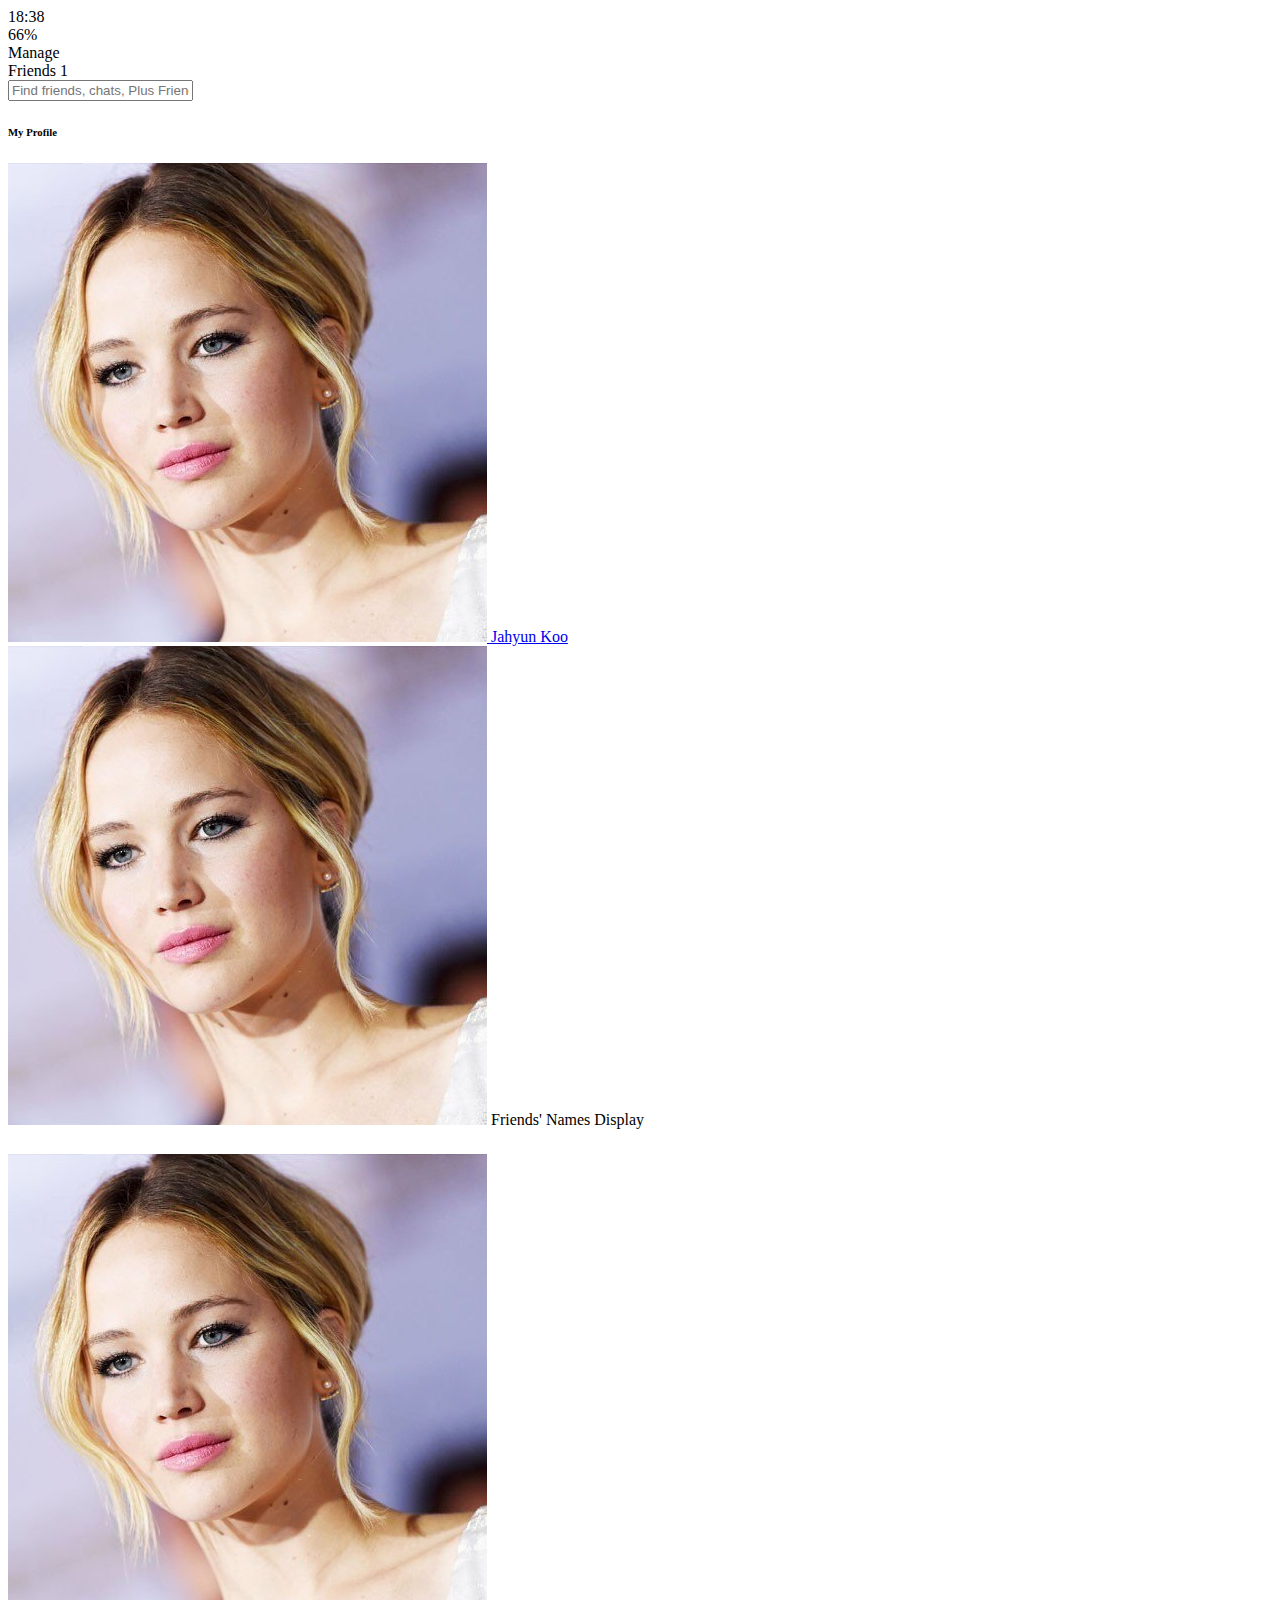
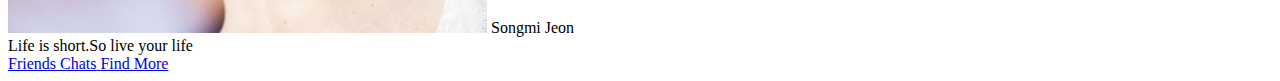
==== index.html @ b24190ec "profile + back button" ====
<!DOCTYPE html>
<html lang="en">

<head>
  <meta charset="UTF-8">
  <meta name="viewport" content="width=device-width, initial-scale=1.0">
  <meta http-equiv="X-UA-Compatible" content="ie=edge">
  <link rel="stylesheet" href="https://use.fontawesome.com/releases/v5.3.1/css/all.css" integrity="sha384-mzrmE5qonljUremFsqc01SB46JvROS7bZs3IO2EmfFsd15uHvIt+Y8vEf7N7fWAU" crossorigin="anonymous" class="html">
  <title>Friends</title>
</head>

<body>
  <header>
    <div class="header__top">
      <div class="headr___column">
        <!--plan icon-->
        <i class="fas fa-plane"></i>
        <!--wifi icon-->
        <i class="fa fa-wifi"></i>
      </div>
      <div class="headr___column">
        <span class="header__time">18:38</span>
      </div>
      <div class="headr___column">
        <!--moon icon-->
        <i class="far fa-moon"></i>
        <!--blue icon-->
        <i class="fab fa-bluetooth-b"></i>
        <span class="header__battery">66%
          <!--battery icon-->
          <i class="fas fa-battery-full"></i>
        </span>
      </div>
    </div>
    <div class="header__bottom">
      <div class="hedaer__column">
        <span class="header__text">Manage</span>
      </div>
      <div class="hedaer__column">
        <span class="header__text">Friends <span class="headere__number">1</span></span>
      </div>
      <div class="hedaer__column">
        <i class="fa fa-cog fa-lg"></i>
      </div>
    </div>
  </header>
  <main class="friends">
    <div class="search-bar">
      <i class="fa fa-search"></i>
      <input type="text" placeholder="Find friends, chats, Plus Friends">
    </div>
    <section class="friends__section">
      <header class="friends__section-header">
        <h6 class="friends__section-title">My Profile</h6>
      </header>
      <div class="friend__section-rows">
        <div class="friends__section-row">
          <a href="profile.html">
            <img src="images/avatar.jpg" alt="">
            <span class="friends__section-name">Jahyun Koo</span>
          </a>
        </div>
        <div class="friends__section-row">
          <img src="images/avatar.jpg" alt="">
          <span class="friends__section-name">Friends' Names Display</span>
        </div>
      </div>
    </section>
    <section class="friends__section">
      <header class="friends__section-header">
        <h6 class="friends__section-title"></h6>
      </header>
      <div class="friend__section-rows">
        <div class="friends__section-row">
          <div class="friends__section-column">
            <img src="images/avatar.jpg" alt="">
            <span class="friends__section-name">
              Songmi Jeon
            </span>
          </div>
          <span class="friends__section-tagline">
            Life is short.So live your life
          </span>
        </div>
      </div>
      </div>
    </section>
  </main>
  <nav class="tab-bar">
    <a href="index.html" class="tab-bar__tab Tab-bar__tab--sel">
      <i class="fa fa-user"></i><span class="tab-bar__title">Friends</span>
    </a>
    <a href="chats.html" class="tab-bar__tab">
      <i class="fa fa-comment"></i><span class="tab-bar__title">Chats</span>
    </a>
    <a href="find.html" class="tab-bar__tab">
      <i class="fa fa-search"></i><span class="tab-bar__title">Find</span>
    </a>
    <a href="more.html" class="tab-bar__tab">
      <i class="fa fa-ellipsis-h"></i><span class="tab-bar__title">More</span>
    </a>
  </nav>
</body>

</html>
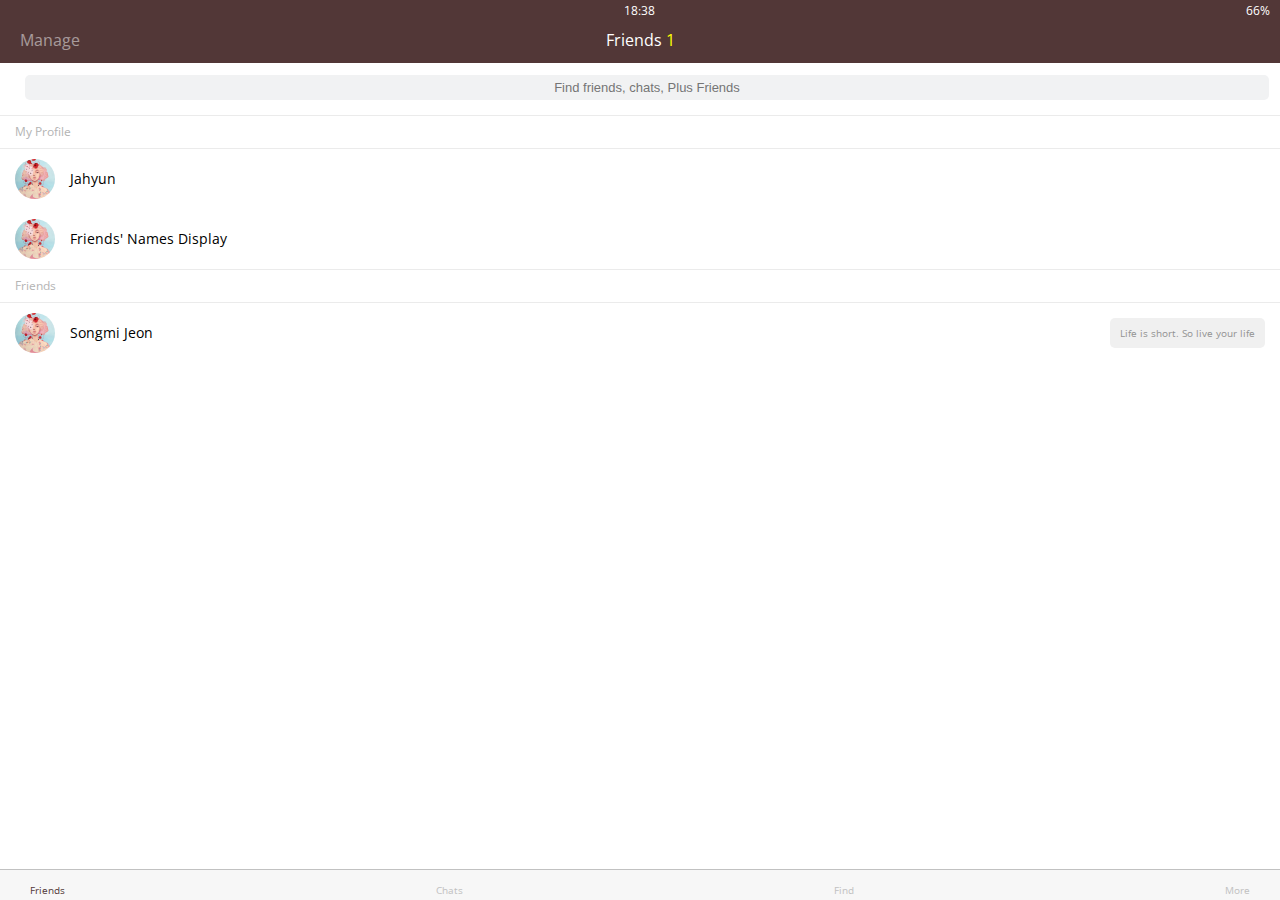
==== commit b3822af2: "change avater.jpg + make css" ====
--- a/index.html
+++ b/index.html
@@ -7,21 +7,22 @@
   <meta http-equiv="X-UA-Compatible" content="ie=edge">
   <link rel="stylesheet" href="https://use.fontawesome.com/releases/v5.3.1/css/all.css" integrity="sha384-mzrmE5qonljUremFsqc01SB46JvROS7bZs3IO2EmfFsd15uHvIt+Y8vEf7N7fWAU" crossorigin="anonymous" class="html">
   <title>Friends</title>
+  <link rel="stylesheet" href="css/style.css">
 </head>
 
 <body>
-  <header>
+  <header class="top-header">
     <div class="header__top">
-      <div class="headr___column">
+      <div class="header__column">
         <!--plan icon-->
         <i class="fas fa-plane"></i>
         <!--wifi icon-->
         <i class="fa fa-wifi"></i>
       </div>
-      <div class="headr___column">
+      <div class="header__column">
         <span class="header__time">18:38</span>
       </div>
-      <div class="headr___column">
+      <div class="header__column">
         <!--moon icon-->
         <i class="far fa-moon"></i>
         <!--blue icon-->
@@ -33,13 +34,13 @@
       </div>
     </div>
     <div class="header__bottom">
-      <div class="hedaer__column">
+      <div class="header__column">
         <span class="header__text">Manage</span>
       </div>
-      <div class="hedaer__column">
-        <span class="header__text">Friends <span class="headere__number">1</span></span>
+      <div class="header__column">
+        <span class="header__text">Friends <span class="header__number">1</span></span>
       </div>
-      <div class="hedaer__column">
+      <div class="header__column">
         <i class="fa fa-cog fa-lg"></i>
       </div>
     </div>
@@ -53,11 +54,11 @@
       <header class="friends__section-header">
         <h6 class="friends__section-title">My Profile</h6>
       </header>
-      <div class="friend__section-rows">
+      <div class="friends__section-rows">
         <div class="friends__section-row">
-          <a href="profile.html">
-            <img src="images/avatar.jpg" alt="">
-            <span class="friends__section-name">Jahyun Koo</span>
+          <img src="images/avatar.jpg" alt="">
+          <a href="profile.html" class="friends__section-name">
+            Jahyun
           </a>
         </div>
         <div class="friends__section-row">
@@ -68,10 +69,10 @@
     </section>
     <section class="friends__section">
       <header class="friends__section-header">
-        <h6 class="friends__section-title"></h6>
+        <h6 class="friends__section-title">Friends</h6>
       </header>
-      <div class="friend__section-rows">
-        <div class="friends__section-row">
+      <div class="friends__section-rows">
+        <div class="friends__section-row with-tagline">
           <div class="friends__section-column">
             <img src="images/avatar.jpg" alt="">
             <span class="friends__section-name">
@@ -79,7 +80,7 @@
             </span>
           </div>
           <span class="friends__section-tagline">
-            Life is short.So live your life
+            Life is short. So live your life
           </span>
         </div>
       </div>
@@ -87,17 +88,21 @@
     </section>
   </main>
   <nav class="tab-bar">
-    <a href="index.html" class="tab-bar__tab Tab-bar__tab--sel">
-      <i class="fa fa-user"></i><span class="tab-bar__title">Friends</span>
+    <a href="index.html" class="tab-bar__tab tab-bar__tab--selected">
+      <i class="fa fa-user"></i>
+      <span class="tab-bar__title">Friends</span>
     </a>
     <a href="chats.html" class="tab-bar__tab">
-      <i class="fa fa-comment"></i><span class="tab-bar__title">Chats</span>
+      <i class="fa fa-comment"></i>
+      <span class="tab-bar__title">Chats</span>
     </a>
     <a href="find.html" class="tab-bar__tab">
-      <i class="fa fa-search"></i><span class="tab-bar__title">Find</span>
+      <i class="fa fa-search"></i>
+      <span class="tab-bar__title">Find</span>
     </a>
     <a href="more.html" class="tab-bar__tab">
-      <i class="fa fa-ellipsis-h"></i><span class="tab-bar__title">More</span>
+      <i class="fa fa-ellipsis-h"></i>
+      <span class="tab-bar__title">More</span>
     </a>
   </nav>
 </body>
--- a/css/style.css
+++ b/css/style.css
@@ -0,0 +1,9 @@
+@import url("https://fonts.googleapis.com/css?family=Open+Sans:400,600");
+@import "reset.css";
+@import "globals.css";
+@import "header.css";
+@import "navigation.css";
+@import "search-bar.css";
+@import "friends.css";
+@import "chats.css";
+@import "find.css";
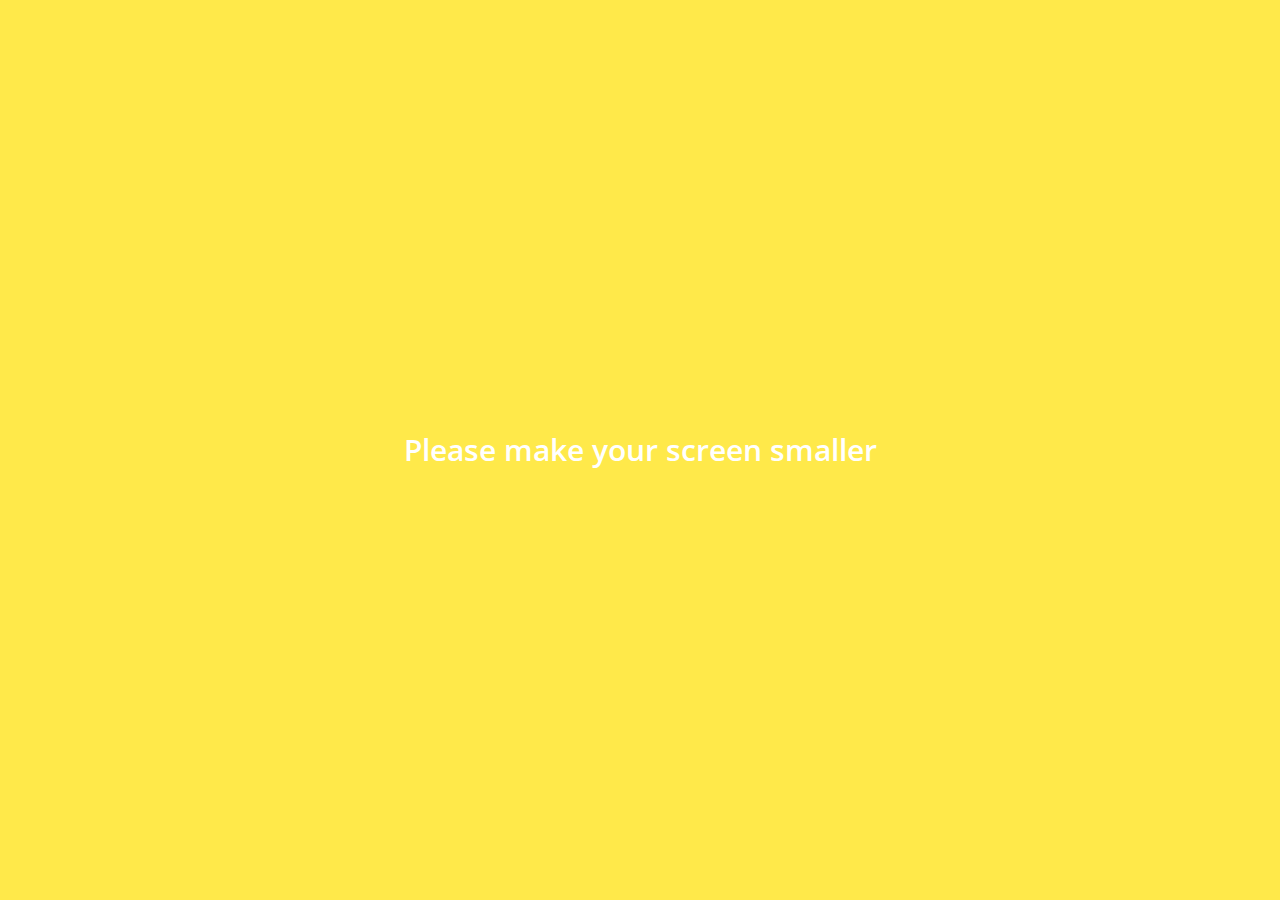
==== commit d8ad79c2: "Finished animation :)" ====
--- a/index.html
+++ b/index.html
@@ -75,9 +75,9 @@
         <div class="friends__section-row with-tagline">
           <div class="friends__section-column">
             <img src="images/avatar.jpg" alt="">
-            <span class="friends__section-name">
+            <a href="chat.html" class="friends__section-name">
               Songmi Jeon
-            </span>
+            </a>
           </div>
           <span class="friends__section-tagline">
             Life is short. So live your life
@@ -105,6 +105,11 @@
       <span class="tab-bar__title">More</span>
     </a>
   </nav>
+  <div class="bigScreenText">
+    <span>
+      Please make your screen smaller
+    </span>
+  </div>
 </body>
 
 </html>
--- a/css/style.css
+++ b/css/style.css
@@ -7,3 +7,8 @@
 @import "friends.css";
 @import "chats.css";
 @import "find.css";
+@import "more.css";
+@import "profile.css";
+@import "chat.css";
+@import "bigScreen.css";
+@import "mobile.css";
